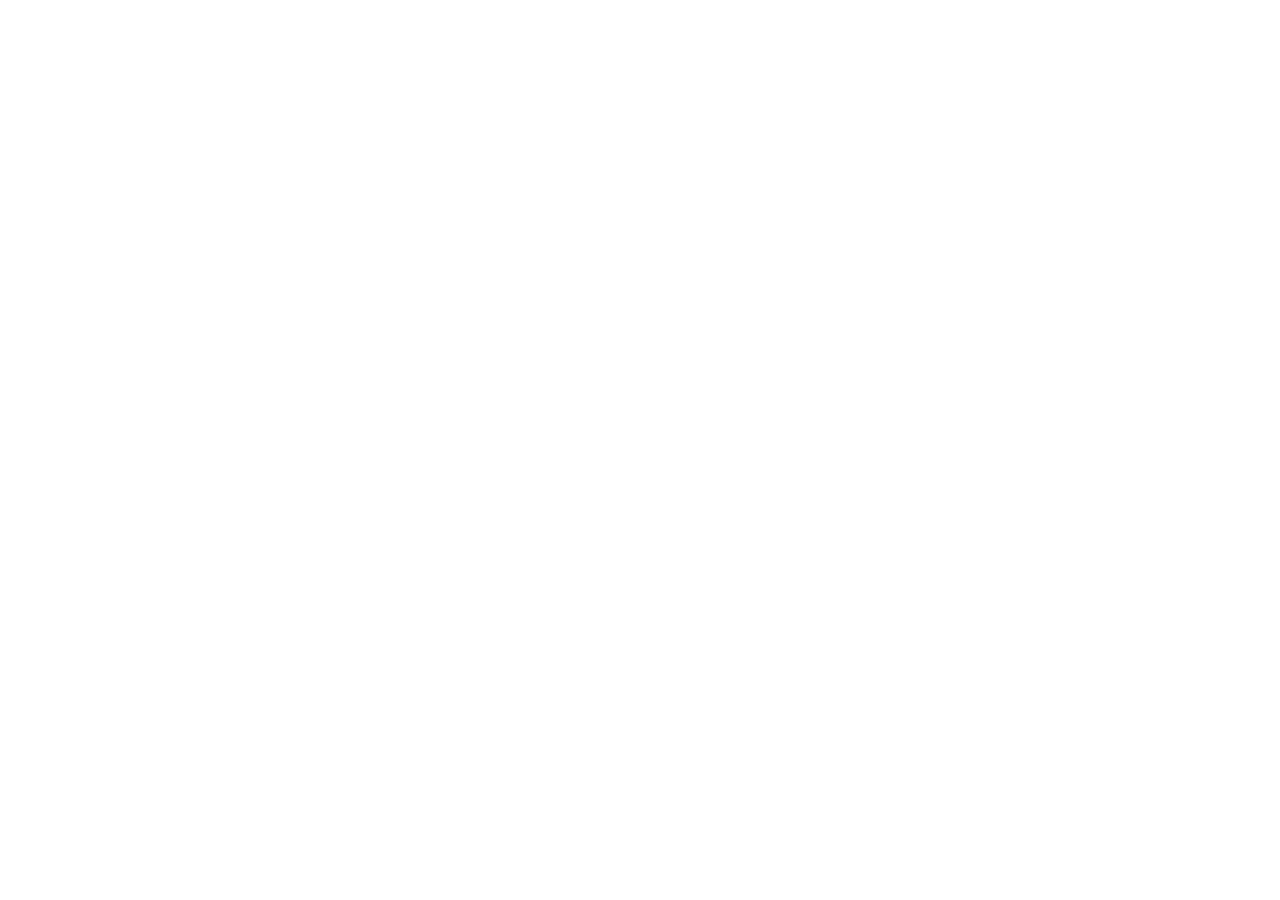
==== index.html @ 55307fb1 "feat: 프로젝트 골격 + 시나리오 스키마 v1 Co-Authored-By: Claude Fable 5 <noreply@anthropic.com>" ====
<!DOCTYPE html>
<html lang="ko">
<head>
<meta charset="UTF-8">
<meta name="viewport" content="width=device-width, initial-scale=1">
<title>위임의 기술 — 6D로 살아남는 한 학기</title>
<meta name="description" content="AI 시대 교사의 6D 역량(Define·Design·Delegate·Detect·Decide·Disclose)을 훈련하는 시뮬레이션 게임">
<link rel="stylesheet" href="css/game.css">
</head>
<body>
<noscript>이 게임은 자바스크립트가 필요합니다. 브라우저 설정에서 자바스크립트를 켜 주세요.</noscript>
<div id="app" aria-live="polite"></div>

<script>
// 전역 오류 → 명시적 오류 화면 (빈 화면 금지)
window.addEventListener('error', function (e) {
  var app = document.getElementById('app');
  if (!app) return;
  app.innerHTML =
    '<div class="error-screen">' +
    '<h1>문제가 생겼어요</h1>' +
    '<p>게임을 불러오는 중 오류가 발생했습니다. 새로고침해 주세요.</p>' +
    '<pre>' + String(e.message || e.error || '알 수 없는 오류') + '</pre>' +
    '</div>';
});
</script>

<!-- 로드 순서 고정: scoring → engine → 데이터 네임스페이스 → 챕터 → 엔딩 → 부트스트랩 -->
<script src="js/scoring.js"></script>
<script src="js/engine.js"></script>
<script src="js/data/chapters.js"></script>
<script src="js/data/chapter1.js"></script>
<script src="js/data/chapter2.js"></script>
<script src="js/data/chapter3.js"></script>
<script src="js/data/chapter4.js"></script>
<script src="js/data/chapter5.js"></script>
<script src="js/data/endings.js"></script>
<script src="js/bootstrap.js"></script>
</body>
</html>
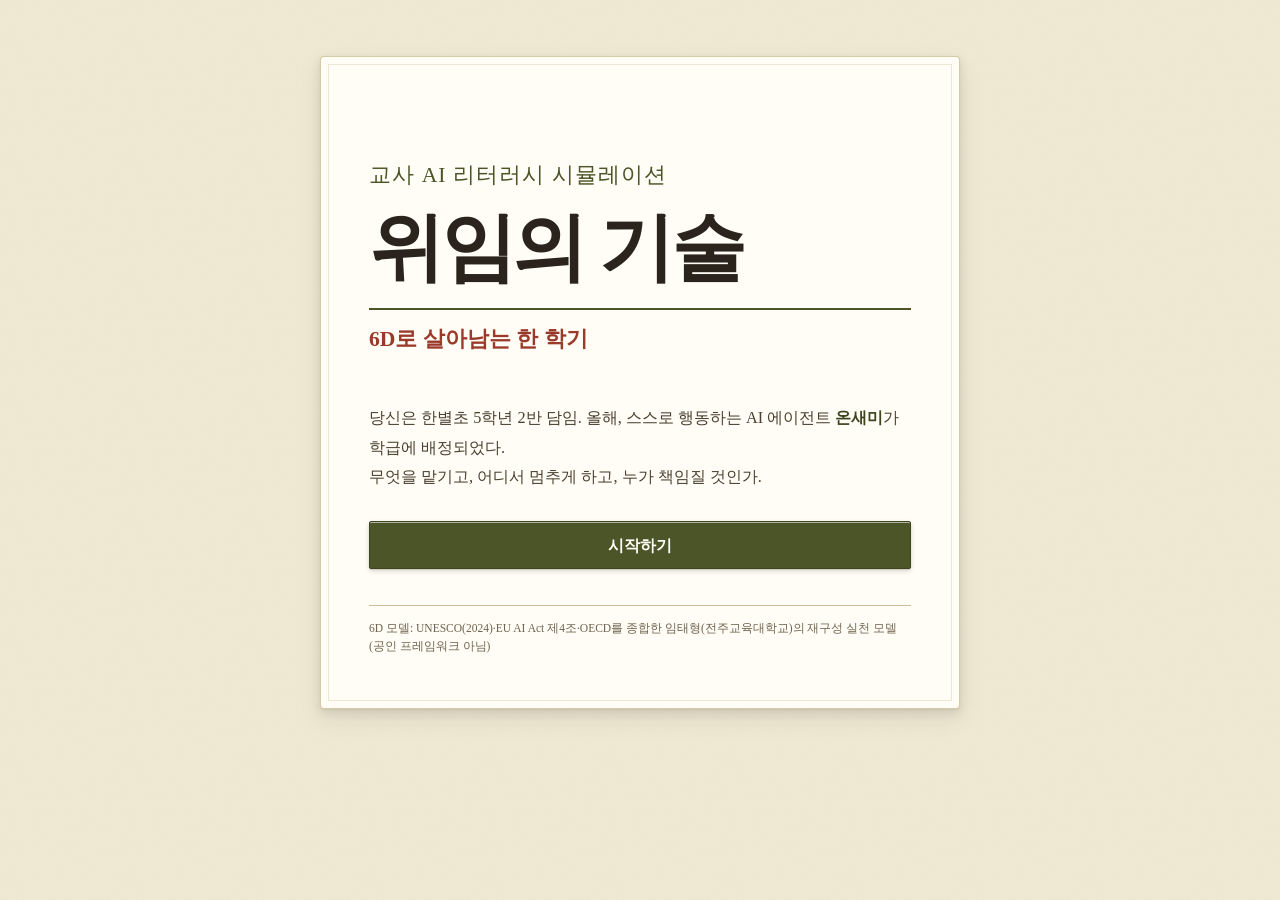
==== commit 845e6df9: "feat: 장면 삽화 지원 — art.js 매핑 + 렌더링 + 스타일 Co-Authored-By: Claude Fable 5 <noreply@anthropic.com>" ====
--- a/index.html
+++ b/index.html
@@ -35,6 +35,7 @@
 <script src="js/data/chapter4.js"></script>
 <script src="js/data/chapter5.js"></script>
 <script src="js/data/endings.js"></script>
+<script src="js/data/art.js"></script>
 <script src="js/bootstrap.js"></script>
 </body>
 </html>
--- a/css/game.css
+++ b/css/game.css
@@ -0,0 +1,318 @@
+:root {
+  --paper-bg:#f0e8d2; --paper-card:#fffdf6; --paper-sunken:#e9dfc2;
+  --rule-line:#cdbf95; --ink-900:#2b241d; --ink-700:#4a4030; --ink-500:#6f634e; --ink-300:#ab9d80;
+  --olive-800:#3d451f; --olive-700:#4b5528; --olive-600:#5f6b3a; --olive-200:#cdd3ad; --olive-100:#e4e8d6;
+  --wax-red-600:#9a3a2a; --brass-600:#b8860b;
+  --shadow-card:0 1px 2px rgba(43,36,29,.06),0 4px 10px rgba(43,36,29,.10),0 10px 24px rgba(43,36,29,.08);
+  --shadow-button:0 1px 0 rgba(255,255,255,.55) inset,0 1px 1px rgba(43,36,29,.12),0 2px 5px rgba(43,36,29,.18);
+  --texture-grain:url("data:image/svg+xml;utf8,<svg xmlns='http://www.w3.org/2000/svg' width='120' height='120'><filter id='n'><feTurbulence type='fractalNoise' baseFrequency='0.9' numOctaves='2' stitchTiles='stitch'/><feColorMatrix type='saturate' values='0'/></filter><rect width='100%25' height='100%25' filter='url(%23n)' opacity='0.05'/></svg>");
+}
+
+* { box-sizing: border-box; }
+
+html { min-height: 100%; background: var(--paper-bg); }
+
+body {
+  min-width: 320px;
+  min-height: 100vh;
+  margin: 0;
+  color: var(--ink-900);
+  background-color: var(--paper-bg);
+  background-image: var(--texture-grain);
+  font-family: 'Gowun Batang', 'Nanum Myeongjo', Georgia, serif;
+  font-size: 16px;
+  line-height: 1.8;
+}
+
+button { font: inherit; }
+
+#app {
+  width: min(100%, 640px);
+  min-height: 100vh;
+  margin: 0 auto;
+  padding: clamp(20px, 6vw, 56px) 16px;
+}
+
+.screen,
+.error-screen {
+  position: relative;
+  overflow: hidden;
+  padding: clamp(28px, 7vw, 52px) clamp(20px, 6vw, 48px);
+  background: var(--paper-card);
+  border: 1px solid rgba(205,191,149,.8);
+  border-radius: 3px;
+  box-shadow: var(--shadow-card);
+}
+
+.screen::before,
+.error-screen::before {
+  position: absolute;
+  inset: 7px;
+  pointer-events: none;
+  content: '';
+  border: 1px solid rgba(205,191,149,.38);
+}
+
+.screen {
+  animation: screen-in .42s ease-out both;
+}
+
+.kicker {
+  margin: 0 0 8px;
+  color: var(--olive-700);
+  font-family: 'Nanum Pen Script', 'Gowun Batang', cursive, serif;
+  font-size: clamp(1.05rem, 4.5vw, 1.35rem);
+  line-height: 1.2;
+  letter-spacing: .05em;
+}
+
+h1, h2, h4 { margin: 0; color: var(--ink-900); line-height: 1.35; }
+
+h1, h2 {
+  font-weight: 700;
+  letter-spacing: -.045em;
+}
+
+h1 { font-size: clamp(2.45rem, 12vw, 4.7rem); }
+h2 { font-size: clamp(1.72rem, 7vw, 2.65rem); }
+h4 { font-size: 1.05rem; }
+
+p { margin: 0 0 1.1em; color: var(--ink-700); }
+p:last-child { margin-bottom: 0; }
+
+.title-screen { padding-top: clamp(50px, 15vw, 106px); }
+
+.title-screen h1 {
+  padding-bottom: 10px;
+  border-bottom: 2px solid var(--olive-700);
+}
+
+.subtitle {
+  margin-top: 10px;
+  color: var(--wax-red-600);
+  font-size: clamp(1.05rem, 4.4vw, 1.35rem);
+  font-weight: 700;
+}
+
+.lead {
+  margin-top: clamp(28px, 8vw, 44px);
+  color: var(--ink-700);
+  font-size: 1.02rem;
+}
+
+.lead b { color: var(--olive-800); }
+
+.intro-screen h2 { margin-bottom: 1.1rem; }
+
+.chapter-tag {
+  display: inline-block;
+  margin: 0 0 18px;
+  padding: 4px 10px;
+  color: var(--olive-800);
+  background: var(--olive-100);
+  border: 1px solid var(--olive-200);
+  border-radius: 999px;
+  font-size: .79rem;
+  font-weight: 700;
+  line-height: 1.35;
+  letter-spacing: .04em;
+}
+
+.speaker {
+  display: inline-block;
+  margin: 0 0 12px;
+  padding: 2px 10px 3px;
+  color: var(--ink-700);
+  background: var(--paper-sunken);
+  border: 1px solid var(--rule-line);
+  border-radius: 2px;
+  font-family: 'Nanum Pen Script', 'Gowun Batang', cursive, serif;
+  font-size: 1.15rem;
+  line-height: 1.2;
+}
+
+.speaker-onsaemi {
+  color: var(--olive-800);
+  background: var(--olive-100);
+  border-color: var(--olive-200);
+}
+
+.speaker-parent { color: var(--wax-red-600); border-color: rgba(154,58,42,.4); }
+.speaker-principal { color: #765300; border-color: rgba(184,134,11,.45); background: #f5e7bd; }
+
+.prompt {
+  margin: 28px 0 16px;
+  padding: 14px 16px;
+  color: var(--ink-900);
+  background: var(--paper-sunken);
+  border-top: 1px solid var(--rule-line);
+  border-bottom: 1px solid var(--rule-line);
+  font-weight: 700;
+  line-height: 1.65;
+}
+
+.chosen {
+  margin: 0 0 24px;
+  padding: 11px 14px;
+  color: var(--olive-800);
+  background: linear-gradient(90deg, var(--olive-100), rgba(228,232,214,.22));
+  border-left: 4px solid var(--olive-600);
+  font-size: .95rem;
+  line-height: 1.65;
+}
+
+.actions {
+  display: grid;
+  gap: 10px;
+  margin-top: 30px;
+}
+
+.actions.choices { margin-top: 0; gap: 12px; }
+
+.btn {
+  width: 100%;
+  min-height: 48px;
+  padding: 10px 16px;
+  cursor: pointer;
+  color: var(--ink-700);
+  background: var(--paper-card);
+  border: 1px solid var(--rule-line);
+  border-radius: 2px;
+  box-shadow: var(--shadow-button);
+  font-weight: 700;
+  line-height: 1.45;
+  text-align: center;
+  transition: transform .16s ease, background-color .16s ease, box-shadow .16s ease, border-color .16s ease;
+}
+
+.btn-primary {
+  color: #fffdf6;
+  background: var(--olive-700);
+  border-color: var(--olive-800);
+}
+
+.btn-choice {
+  min-height: 56px;
+  padding: 14px 16px;
+  color: var(--ink-900);
+  text-align: left;
+  white-space: normal;
+}
+
+.btn:hover {
+  background: #fffef9;
+  border-color: var(--olive-600);
+  box-shadow: 0 1px 0 rgba(255,255,255,.7) inset, 0 3px 7px rgba(43,36,29,.2);
+  transform: translateY(-1px);
+}
+
+.btn-primary:hover { color: #fffdf6; background: var(--olive-800); }
+
+.btn:active {
+  box-shadow: 0 1px 2px rgba(43,36,29,.16) inset;
+  transform: translateY(1px);
+}
+
+.btn:focus-visible { outline: 3px solid rgba(184,134,11,.58); outline-offset: 3px; }
+
+.ending-title { color: var(--olive-800); }
+
+.title-desc {
+  margin-top: 14px;
+  color: var(--ink-500);
+  font-size: 1.03rem;
+}
+
+.radar {
+  display: grid;
+  place-items: center;
+  margin: 30px 0;
+  padding: 18px 8px;
+  background: var(--paper-sunken);
+  border-top: 1px solid var(--rule-line);
+  border-bottom: 1px solid var(--rule-line);
+}
+
+.ending-screen .radar svg { display: block; width: 100%; max-width: 320px; height: auto; }
+.radar svg text { fill: var(--ink-700); font-family: 'Gowun Batang', 'Nanum Myeongjo', serif; }
+
+.rx-list { display: grid; gap: 14px; }
+
+.rx {
+  padding: 18px;
+  background: var(--paper-card);
+  border: 1px solid var(--rule-line);
+  border-radius: 2px;
+  box-shadow: 0 2px 5px rgba(43,36,29,.07);
+}
+
+.rx h4 { margin-bottom: 8px; color: var(--olive-800); }
+.rx p { font-size: .93rem; line-height: 1.65; }
+
+.action30 {
+  margin-top: 12px !important;
+  padding-top: 10px;
+  color: var(--wax-red-600) !important;
+  border-top: 1px dashed var(--rule-line);
+  font-weight: 700;
+}
+
+footer.credit {
+  margin-top: 36px;
+  padding-top: 14px;
+  color: var(--ink-500);
+  border-top: 1px solid var(--rule-line);
+  font-size: .72rem;
+  line-height: 1.55;
+}
+
+.error-screen {
+  margin: clamp(20px, 8vh, 80px) auto;
+  border-color: rgba(154,58,42,.52);
+  border-left: 6px solid var(--wax-red-600);
+}
+
+.error-screen h1 { color: var(--wax-red-600); font-size: clamp(1.7rem, 7vw, 2.35rem); }
+.error-screen p { margin-top: 14px; }
+.error-screen pre {
+  overflow: auto;
+  margin: 18px 0 0;
+  padding: 12px;
+  color: #6c281f;
+  background: #f8e3dc;
+  border: 1px solid rgba(154,58,42,.25);
+  font-family: ui-monospace, SFMono-Regular, Menlo, monospace;
+  font-size: .8rem;
+  white-space: pre-wrap;
+}
+
+@keyframes screen-in {
+  from { opacity: 0; transform: translateY(8px); }
+  to { opacity: 1; transform: translateY(0); }
+}
+
+@media (min-width: 641px) {
+  #app { padding-inline: 0; }
+  .screen, .error-screen { border-radius: 4px; }
+}
+
+@media (prefers-reduced-motion: reduce) {
+  *, *::before, *::after { scroll-behavior: auto !important; transition-duration: .01ms !important; animation-duration: .01ms !important; animation-iteration-count: 1 !important; }
+}
+
+/* ----- 장면 삽화 ----- */
+.scene-art {
+  margin: 0 0 var(--space-5, 20px);
+  border: 1px solid var(--ink-100, #ddd2b2);
+  border-radius: 8px;
+  overflow: hidden;
+  background: var(--paper-sunken, #e9dfc2);
+  box-shadow: 0 1px 3px rgba(43, 36, 29, 0.10);
+}
+.scene-art img {
+  display: block;
+  width: 100%;
+  height: auto;
+  aspect-ratio: 3 / 2;
+  object-fit: cover;
+}
